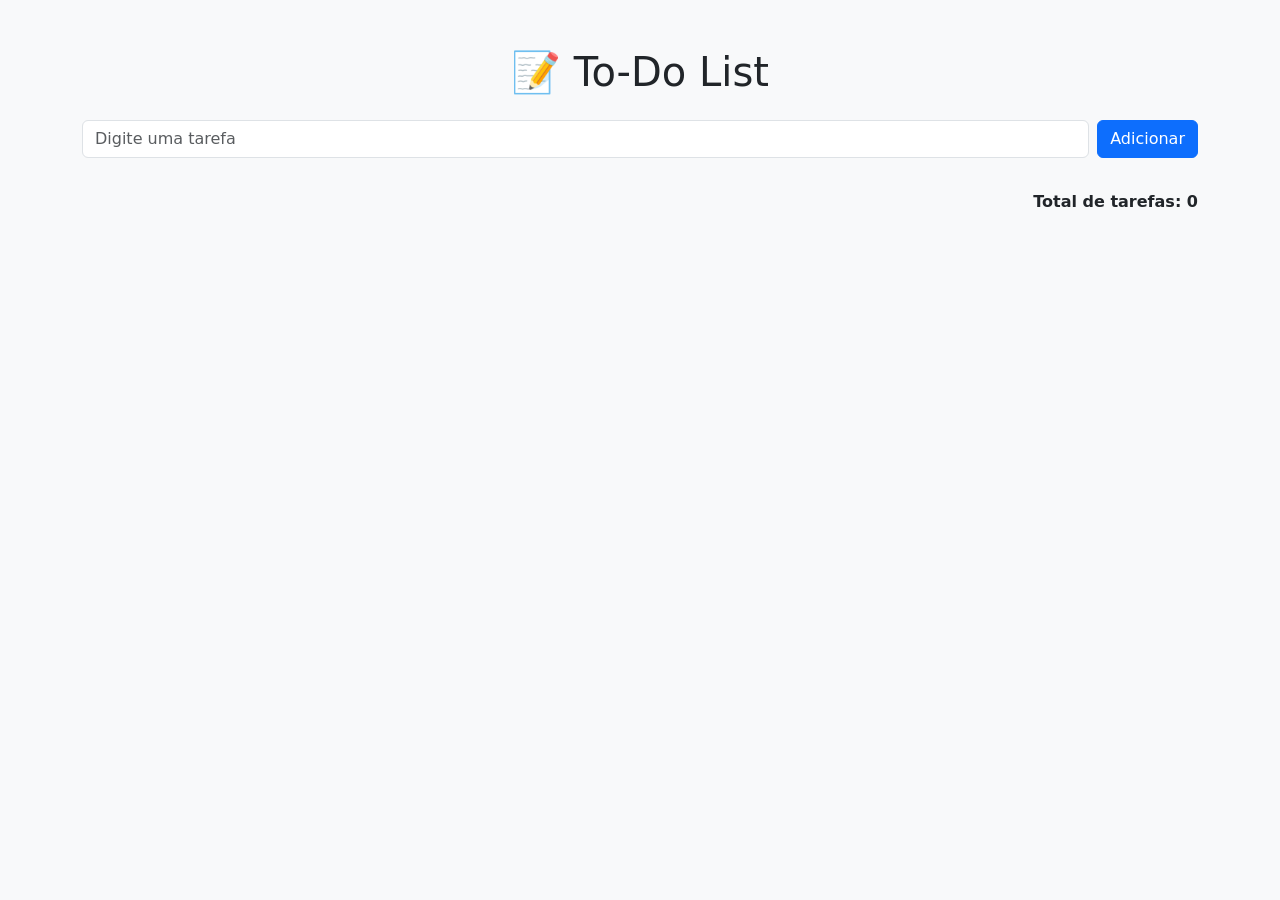
==== atv-10-todolist/todolist.html @ 1e0ed1b2 "Todolist e Dom" ====
<!DOCTYPE html>
<html lang="pt-br">

<head>
  <meta charset="UTF-8">
  <title>To-Do List com Bootstrap</title>
  <link href="https://cdn.jsdelivr.net/npm/bootstrap@5.3.2/dist/css/bootstrap.min.css" rel="stylesheet">
</head>

<body class="bg-light">

  <div class="container py-5">
    <h1 class="text-center mb-4">📝 To-Do List</h1>

    <div class="mb-3 d-flex">
      <input type="text" id="tarefaInput" class="form-control me-2" placeholder="Digite uma tarefa">
      <button class="btn btn-primary" onclick="adicionarTarefa()">Adicionar</button>
    </div>

    <ul class="list-group mb-3" id="listaTarefas"></ul>

    <p class="text-end fw-bold">Total de tarefas: <span id="contador">0</span></p>
  </div>


  <script>

    let tarefas =[];

    function adicionarTarefa(){
        let input = document.getElementById("tarefaInput");
        let texto = input.value.trim();

        if (texto === ""){
        alert("Digite uma tarefa válida!");
        return;
    }

    if (tarefas.includes(texto)){
        alert("Essa tarefa já foi adicionada!");
        return;
    }

    tarefas.push(texto);
    input.value = "";
    atualizarLista();



    } function removerTarefa(){

    }

    function atualizarLista(){
        let lista = document.getElementById("listaTarefas");
        lista.innerHTML = "";

        for (let i = 0; i < tarefas.length; i++){
            let item = document.createElement ("li");
            item.className = "list-group-item";
            
            item.innerHTML = `
            ${tarefas[i]}
            <div class="float-end">

                <button class="btn btn-sm btn-warning" onclick= "editarTarefa()">Editar</button>
                 <button class="btn btn-sm btn-danger" onclick= "editarTarefa()">Remover</button>
                </div>
            
            `;
            lista.appendChild(item);

        }

    }

    function editarTarefa(){

    }

    function atualizarContador(){

    }







  </script>
</body>

</html>
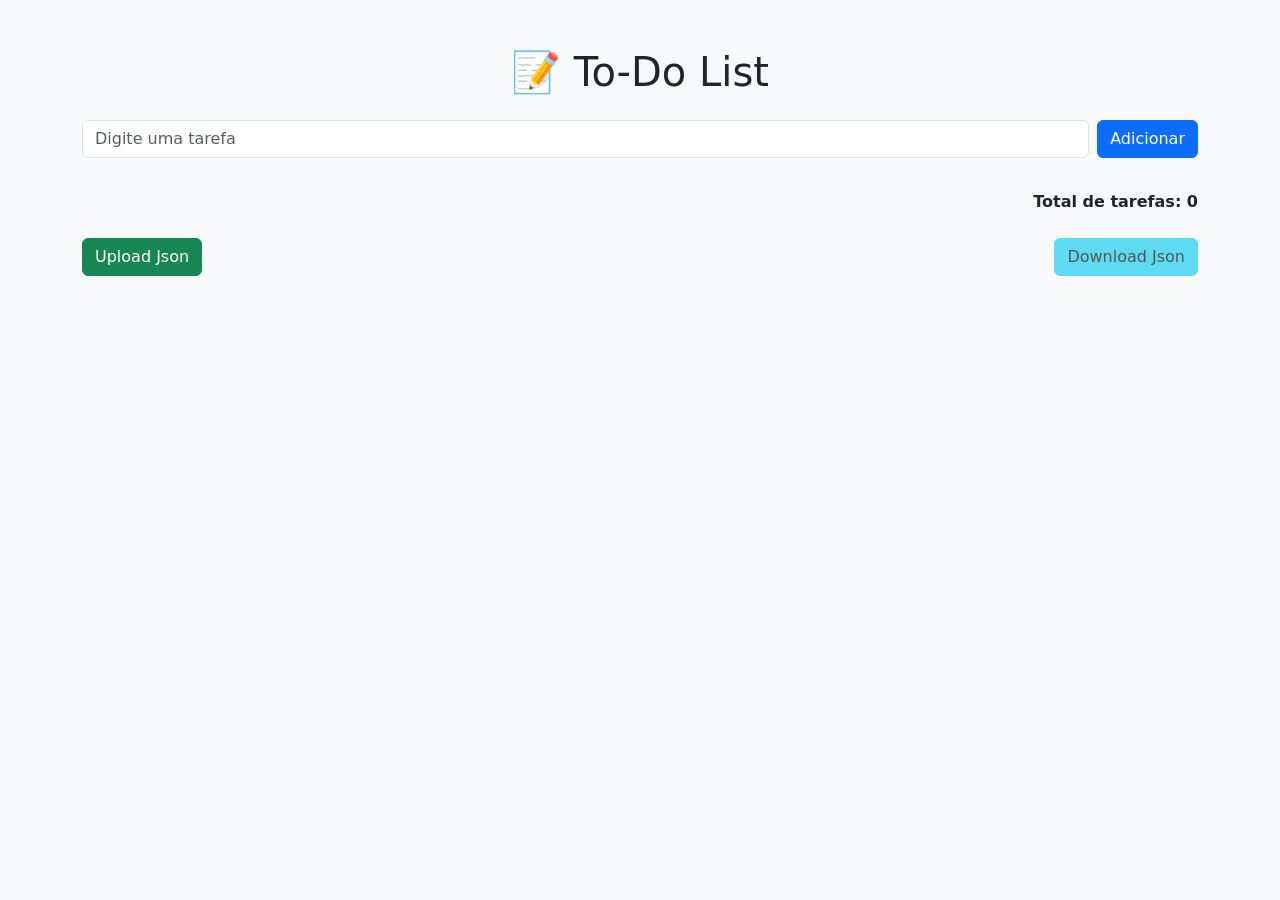
==== commit 409dada7: "todolist" ====
--- a/atv-10-todolist/todolist.html
+++ b/atv-10-todolist/todolist.html
@@ -1,3 +1,4 @@
+
 <!DOCTYPE html>
 <html lang="pt-br">
 
@@ -20,75 +21,190 @@
     <ul class="list-group mb-3" id="listaTarefas"></ul>
 
     <p class="text-end fw-bold">Total de tarefas: <span id="contador">0</span></p>
+
+    <div class="d-flex justify-content-between mt-4">
+      <div class="upload-area">
+        <input type="file" name="upload" id="upload" accept=".json" class="d-none" onchange="uploadJson(event)">
+        <button id="btnUpload" class="btn btn-success" onclick="document.getElementById('upload').click()">Upload
+          Json</button>
+      </div>
+      <button id="btnDownload" onclick="downloadJson()" class="btn btn-info">Download Json</button>
+    </div>
+
   </div>
 
-
   <script>
 
-    let tarefas =[];
-
-    function adicionarTarefa(){
-        let input = document.getElementById("tarefaInput");
-        let texto = input.value.trim();
-
-        if (texto === ""){
-        alert("Digite uma tarefa válida!");
-        return;
-    }
-
-    if (tarefas.includes(texto)){
+    let tarefas = [];
+
+    function adicionarTarefa() {
+      let input = document.getElementById("tarefaInput");
+      let texto = input.value.trim();
+
+      if (texto === "") {
+        alert("Digite um tarefa válida!");
+        return;
+      }
+
+      if (tarefas.includes(texto)) {
         alert("Essa tarefa já foi adicionada!");
         return;
-    }
-
-    tarefas.push(texto);
-    input.value = "";
-    atualizarLista();
-
-
-
-    } function removerTarefa(){
-
-    }
-
-    function atualizarLista(){
-        let lista = document.getElementById("listaTarefas");
-        lista.innerHTML = "";
-
-        for (let i = 0; i < tarefas.length; i++){
-            let item = document.createElement ("li");
-            item.className = "list-group-item";
-            
-            item.innerHTML = `
-            ${tarefas[i]}
-            <div class="float-end">
-
-                <button class="btn btn-sm btn-warning" onclick= "editarTarefa()">Editar</button>
-                 <button class="btn btn-sm btn-danger" onclick= "editarTarefa()">Remover</button>
-                </div>
-            
-            `;
-            lista.appendChild(item);
-
+      }
+
+      tarefas.push(texto);
+      input.value = "";
+      atualizarLista();
+    }
+
+    function removerTarefa(item) {
+      tarefas.splice(item, 1);
+      atualizarLista();
+    }
+
+    function atualizarLista() {
+      let lista = document.getElementById("listaTarefas");
+      lista.innerHTML = "";
+
+      for (let i = 0; i < tarefas.length; i++) {
+        let item = document.createElement("li");
+        item.className = "list-group-item";
+
+        item.innerHTML = `
+          ${tarefas[i]}
+          <div class="float-end">
+            <button class="btn btn-sm btn-warning" onclick="editarTarefa(${i})">Editar</button>
+            <button class="btn btn-sm btn-danger" onclick="removerTarefa(${i})">Remover</button>
+          </div>
+        `;
+
+        lista.appendChild(item);
+      }
+      atualizarContador();
+      salvarLocalStorage();
+      atualizarBotoes();
+    }
+
+    function editarTarefa(item) {
+      let tarefaEditada = prompt("Editar a tarefa: ", tarefas[item]);
+
+      if (tarefaEditada.trim() == "") {
+        alert("O texto da tarefa não pode ser vazio!");
+        return;
+      }
+
+      if (tarefas.includes(tarefaEditada)) {
+        alert("Tarefa já existe na lista!");
+        return;
+      }
+
+      tarefas[item] = tarefaEditada;
+      atualizarLista();
+    }
+
+    function atualizarContador() {
+      document.getElementById("contador").textContent = tarefas.length;
+    }
+
+    function salvarLocalStorage() {
+      localStorage.setItem("tarefas", JSON.stringify(tarefas));
+    }
+
+    function carregarLocalStorage() {
+      let dados = localStorage.getItem("tarefas");
+      if (dados) {
+        tarefas = JSON.parse(dados);
+        atualizarLista();
+      }
+    }
+
+    function atualizarBotoes() {
+      let btnUpload = document.getElementById("btnUpload");
+      let btnDownload = document.getElementById("btnDownload");
+
+      if (tarefas.length > 0) {
+        btnDownload.disabled = false;
+        btnUpload.disabled = true;
+      } else {
+        btnDownload.disabled = true;
+        btnUpload.disabled = false;
+      }
+
+    }
+
+    function downloadJson() {
+      if (tarefas.length == 0) {
+        alert("Não exitem tarefas para baixar!");
+        return;
+      }
+
+      let dataStr = JSON.stringify(tarefas);
+      //cria o arquivo temp
+      let blob = new Blob([dataStr], { type: "application/json" });
+      let url = URL.createObjectURL(blob);
+      //cria o link para baixar o arquivo
+      let a = document.createElement("a");
+      a.href = url;
+      a.download = "tarefas.json";
+      a.click();
+      //remove link e url do arquivo
+      URL.revokeObjectURL(url);
+      a.remove();
+    }
+
+    function uploadJson(arquivo) {
+
+      let file = arquivo.target.files[0];
+      if (!file){
+        alert("Arquivo não existe");
+        return;
+      }
+
+      let reader = new FileReader();
+
+      reader.onload = function (e){
+
+        try{
+
+          let dados = JSON.parse(e.target.result);
+
+          if(!Array.isArray(dados)){
+            alert("Arquivo Json inválido!");
+            return;
+          }
+
+          for (let tarefa of dados){
+            if(typeof tarefa != "string"){
+              alert("Arquivo Json inválido! Todas as tarefas devem ser texto!");
+              return;
+            }
+          }
+
+          if (tarefas.length > 0){
+            alert("Para o upload funcionar, a lista tem que estar vazia!");
+            return;
+          }
+
+          tarefas = dados;
+          atualizarLista();
+        } catch(error){
+          alert("Erro ao ler o arquivo JSON: " + error.message);
         }
 
-    }
-
-    function editarTarefa(){
-
-    }
-
-    function atualizarContador(){
-
-    }
-
-
-
-
+      }
+
+      reader.readAsText(file);
+      arquivo.target.value = "";
+
+    }
+
+
+    carregarLocalStorage();
+    atualizarBotoes();
 
 
 
   </script>
+
 </body>
 
-</html>+</html>
